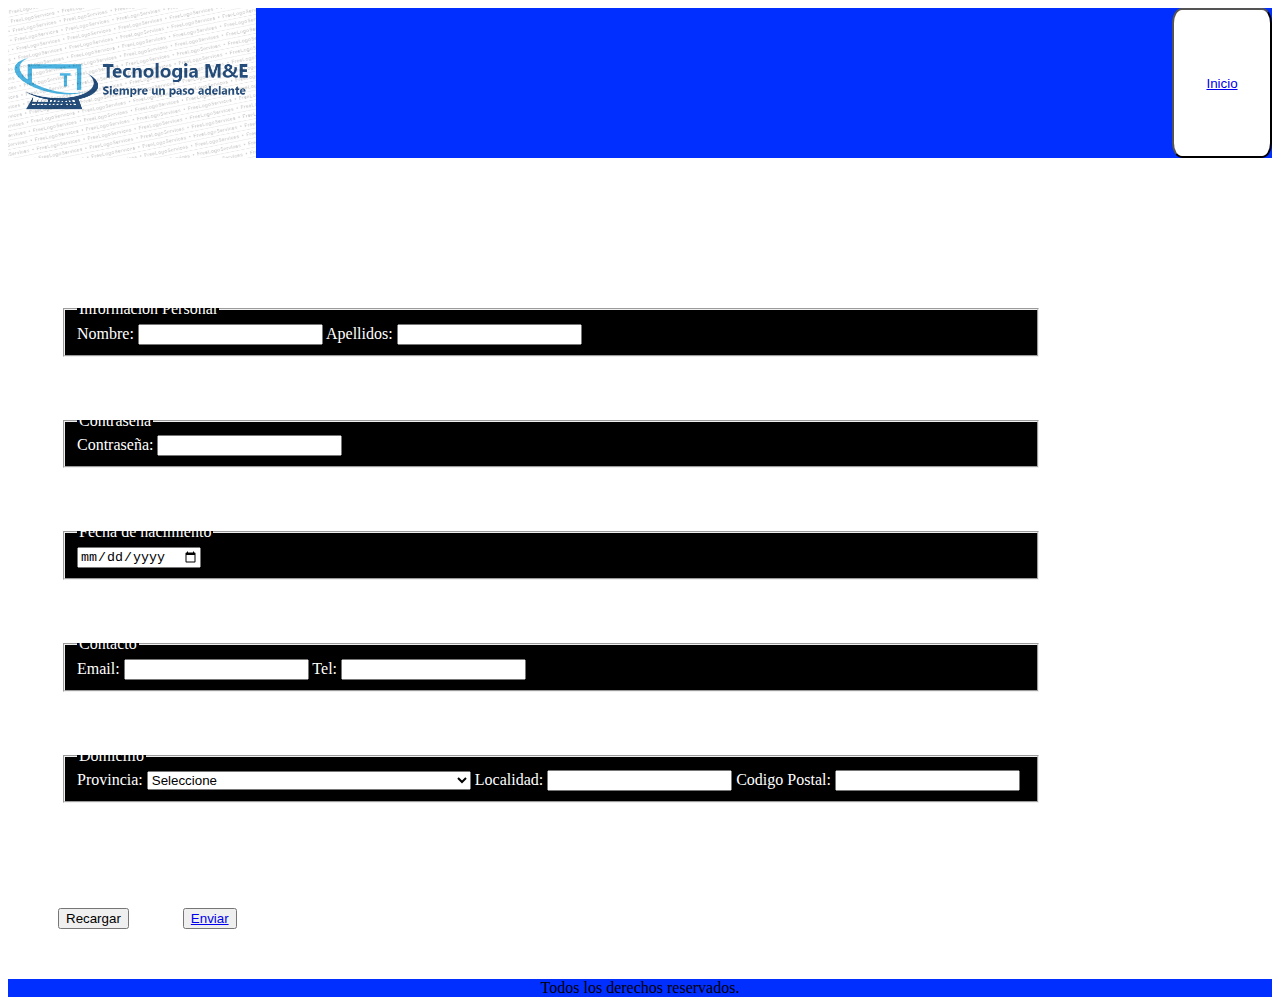
==== perfil.html @ 0c20ad63 "perfil" ====
<!DOCTYPE html>
<html lang="en">
<head>
    <meta charset="UTF-8">
    <meta http-equiv="X-UA-Compatible" content="IE=edge">
    <meta name="viewport" content="width=device-width, initial-scale=1.0">
    <link rel="stylesheet" href="css/estilos_perfil.css">
</head>
<body background= "img/fondo_perfil.png" class="fondo">
    <form>
        <div id="contenedor-general">
            
            <header>
                <nav id="menu-principal">   
                    <img src="img/logo.png" alt="Logo" title="Logo">  
                    <button class="boton-menu" >
                        <a href="index.html"> Inicio </a>
                    </button>      
                </nav>
            </header>
            
            <div id="contenedor-central" >     
                <main>             
                    <h1 class="edit">EDITAR PERFIL</h1>
                    <fieldset class="fieldset">
                        <legend>Información Personal</legend>
                            Nombre: <input name='nombre' type='text' >
                            Apellidos: <input name='apellidos' type='text' >
                    </fieldset>

                    <fieldset class="fieldset">
                        <legend>Contraseña</legend>
                            Contraseña: <input name="Contraseña" type="password" >
                    </fieldset>
                    
                    <fieldset class="fieldset">
                        <legend>Fecha de nacimiento</legend>
                            <input type="date"
                            name='Nacimiento' >     
                    </fieldset>    

                    <fieldset class="fieldset">
                            <legend>Contacto</legend>
                            Email: <input name="email" type="text" > 
                            Tel: <input name="Tel" type="number">
                    </fieldset>   

                    <fieldset class="fieldset">
                        <legend>Domicilio</legend>
                            Provincia: 
                            <select name="select" >
                                <option value="value0">Seleccione</option>
                                <option value="value1">Buenos Aires</option>
                                <option value="value2">CABA</option>
                                <option value="value3">Catamarca</option>
                                <option value="value4">Chaco</option>
                                <option value="value5">Chubut</option>
                                <option value="value6">Cordoba</option>
                                <option value="value7">Corrientes</option>
                                <option value="value8">Entre Rios</option>
                                <option value="value9">Formosa</option>
                                <option value="value10">Jujuy</option>
                                <option value="value11">La Pampa</option>
                                <option value="value12">La rioja</option>
                                <option value="value13">Mendoza</option>
                                <option value="value14">Misiones</option>
                                <option value="value15">Neuquen</option>
                                <option value="value16">Rio Negro</option>
                                <option value="value17">Salta</option>
                                <option value="value18">San Juan</option>
                                <option value="value19">San Luis</option>
                                <option value="value20">Santa Cruz</option>
                                <option value="value21">Santa Fe</option>
                                <option value="value22">Santiago del Estero</option>
                                <option value="value23">Tierra del Fuego, Antártida e Islas del Atlántico Sur</option>
                                <option value="value24">Tucuman</option>    
                            </select>
                            Localidad: <input name="Localidad" type="text" >
                            Codigo Postal: <input name="codigopostal" type="number" >                  
                    </fieldset>   
                        
                    <button class="boton-reset" type="reset"> Recargar </button>    
                    <button class="boton-enviar" type="submit">
                        <a href="index.html"> Enviar </a> 
                    </button> 
                </main>

               
                
            </div>

            <footer>
                Todos los derechos reservados.
            </footer>
        
        </div>  
    </form>  
</body>
</html>
---- css/estilos_perfil.css ----
#menu-principal{
    background-color: rgb(0, 47, 255);
    display: flex;
    height: 150px;
    gap: 10px;
    width: 100%;
}
.fondo{
    background-repeat: no-repeat;
    background-attachment: fixed;
    background-size: 100% 100%;
}


.boton-menu{
    background-color:white;
    border-radius: 10%;
    margin-left: auto;
    height: auto;
    width: 100px;
}

.edit{
    margin: 50px;
    color: white;
}
.fieldset{
   
    background-color: black;
    margin: 55px; 
    color: white;
    max-width: 75%;  
}


.boton-reset{
    margin: 50px;
    position: relative;
    bottom: auto;
}

footer{
    background-color: rgb(0, 47, 255);
    text-align: center;
}
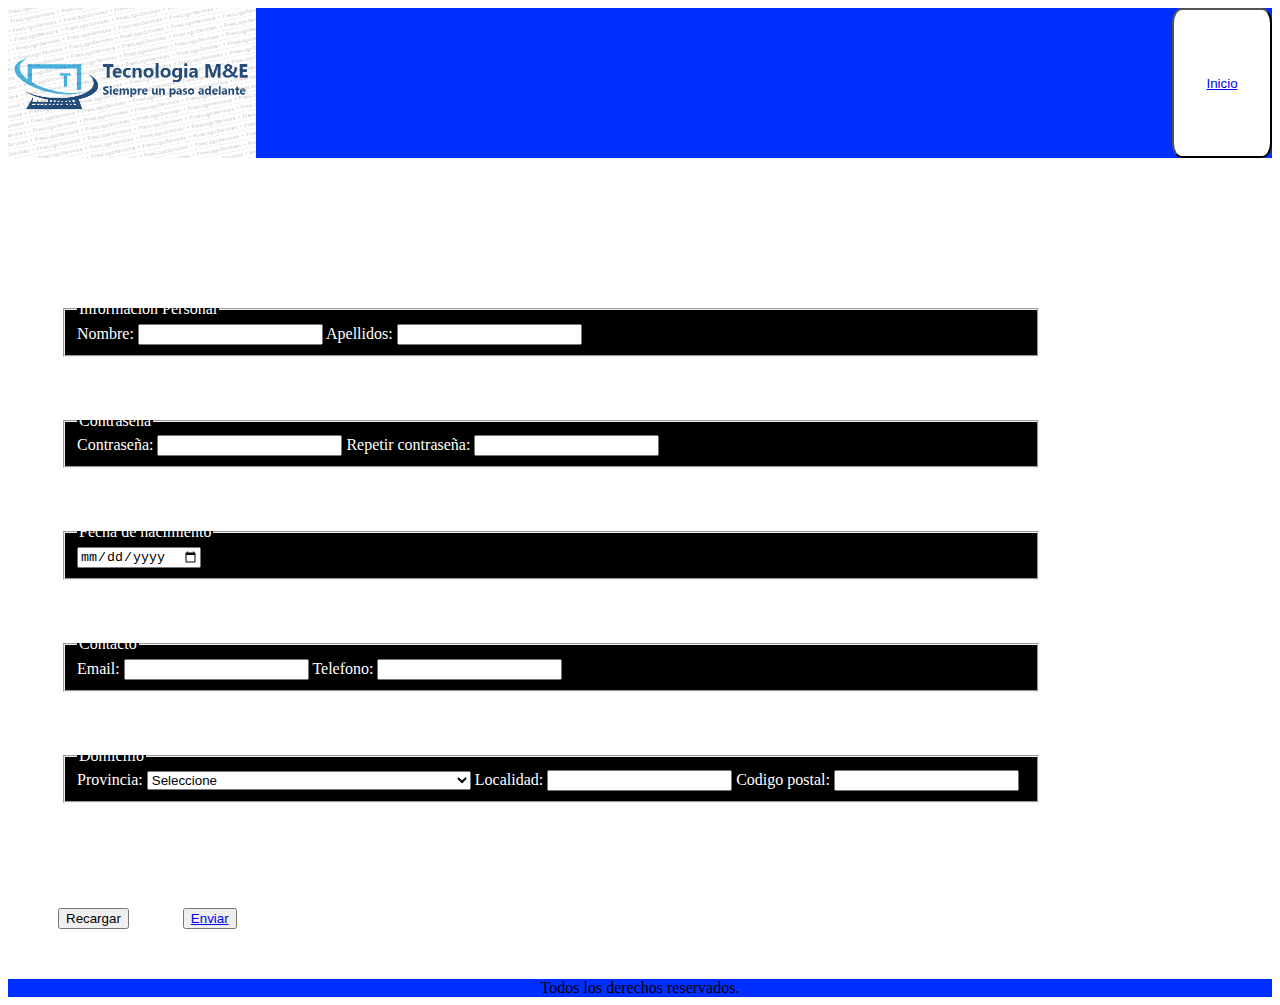
==== commit 4a5659ff: "agrego label y media query de formulario" ====
--- a/perfil.html
+++ b/perfil.html
@@ -22,62 +22,80 @@
             <div id="contenedor-central" >     
                 <main>             
                     <h1 class="edit">EDITAR PERFIL</h1>
-                    <fieldset class="fieldset">
-                        <legend>Información Personal</legend>
-                            Nombre: <input name='nombre' type='text' >
-                            Apellidos: <input name='apellidos' type='text' >
-                    </fieldset>
-
-                    <fieldset class="fieldset">
-                        <legend>Contraseña</legend>
-                            Contraseña: <input name="Contraseña" type="password" >
-                    </fieldset>
+                    <form action="">
+                        <fieldset class="fieldset">
+                            <legend>Información Personal</legend>
+                                Nombre: <input name='nombre' type='text' >
+                                Apellidos: <input name='apellidos' type='text' >
+                        </fieldset>
+                    </form>
                     
-                    <fieldset class="fieldset">
-                        <legend>Fecha de nacimiento</legend>
-                            <input type="date"
-                            name='Nacimiento' >     
-                    </fieldset>    
-
-                    <fieldset class="fieldset">
+                    <form action="">
+                        <fieldset class="fieldset">
+                            <legend>Contraseña</legend>
+                                <label for="Contraseña"> Contraseña: </label>
+                                <input name="Contraseña" type="password" >
+                                <label for="Contraseña2">Repetir contraseña: </label>
+                                <input name="Contraseña2" type="password" >
+                        </fieldset>
+                    </form>
+                    
+                    <form action="">
+                        <fieldset class="fieldset">
+                            <legend>Fecha de nacimiento</legend>
+                                <input type="date"
+                                name='Nacimiento' >     
+                        </fieldset>
+                    </form>
+                        
+                    <form action="">
+                        <fieldset class="fieldset">
                             <legend>Contacto</legend>
-                            Email: <input name="email" type="text" > 
-                            Tel: <input name="Tel" type="number">
-                    </fieldset>   
-
-                    <fieldset class="fieldset">
-                        <legend>Domicilio</legend>
-                            Provincia: 
-                            <select name="select" >
-                                <option value="value0">Seleccione</option>
-                                <option value="value1">Buenos Aires</option>
-                                <option value="value2">CABA</option>
-                                <option value="value3">Catamarca</option>
-                                <option value="value4">Chaco</option>
-                                <option value="value5">Chubut</option>
-                                <option value="value6">Cordoba</option>
-                                <option value="value7">Corrientes</option>
-                                <option value="value8">Entre Rios</option>
-                                <option value="value9">Formosa</option>
-                                <option value="value10">Jujuy</option>
-                                <option value="value11">La Pampa</option>
-                                <option value="value12">La rioja</option>
-                                <option value="value13">Mendoza</option>
-                                <option value="value14">Misiones</option>
-                                <option value="value15">Neuquen</option>
-                                <option value="value16">Rio Negro</option>
-                                <option value="value17">Salta</option>
-                                <option value="value18">San Juan</option>
-                                <option value="value19">San Luis</option>
-                                <option value="value20">Santa Cruz</option>
-                                <option value="value21">Santa Fe</option>
-                                <option value="value22">Santiago del Estero</option>
-                                <option value="value23">Tierra del Fuego, Antártida e Islas del Atlántico Sur</option>
-                                <option value="value24">Tucuman</option>    
-                            </select>
-                            Localidad: <input name="Localidad" type="text" >
-                            Codigo Postal: <input name="codigopostal" type="number" >                  
-                    </fieldset>   
+                            <label for="email"> Email: </label>
+                            <input name="email" type="text" >
+                            <label for="telefono"> Telefono: </label> 
+                            <input name="telefono" type="number">
+                        </fieldset> 
+                    </form>
+                      
+                    <form action="">
+                        <fieldset class="fieldset">
+                            <legend>Domicilio</legend>
+                                <label for="select_provincia"> Provincia: </label>
+                                <select name="select_provinicia" >
+                                    <option value="value0">Seleccione</option>
+                                    <option value="value1">Buenos Aires</option>
+                                    <option value="value2">CABA</option>
+                                    <option value="value3">Catamarca</option>
+                                    <option value="value4">Chaco</option>
+                                    <option value="value5">Chubut</option>
+                                    <option value="value6">Cordoba</option>
+                                    <option value="value7">Corrientes</option>
+                                    <option value="value8">Entre Rios</option>
+                                    <option value="value9">Formosa</option>
+                                    <option value="value10">Jujuy</option>
+                                    <option value="value11">La Pampa</option>
+                                    <option value="value12">La rioja</option>
+                                    <option value="value13">Mendoza</option>
+                                    <option value="value14">Misiones</option>
+                                    <option value="value15">Neuquen</option>
+                                    <option value="value16">Rio Negro</option>
+                                    <option value="value17">Salta</option>
+                                    <option value="value18">San Juan</option>
+                                    <option value="value19">San Luis</option>
+                                    <option value="value20">Santa Cruz</option>
+                                    <option value="value21">Santa Fe</option>
+                                    <option value="value22">Santiago del Estero</option>
+                                    <option value="value23">Tierra del Fuego, Antártida e Islas del Atlántico Sur</option>
+                                    <option value="value24">Tucuman</option>    
+                                </select>
+                                <label for="localidad"> Localidad: </label>
+                                <input name="localidad" type="text" >
+                                <label for="codigo-postal"> Codigo postal: </label>
+                                <input name="codigo-postal" type="number" >                  
+                        </fieldset> 
+                    </form>
+                      
                         
                     <button class="boton-reset" type="reset"> Recargar </button>    
                     <button class="boton-enviar" type="submit">
--- a/css/estilos_perfil.css
+++ b/css/estilos_perfil.css
@@ -46,3 +46,16 @@
     text-align: center;
 }
 
+@media screen and (width < 1240px) {
+    #contenedor-central{
+        display: flex;
+        flex-direction: row;
+        justify-content: center;
+        align-items: center;
+    }
+    .fieldset{
+        display: flex;
+        flex-direction: column;
+    }
+    
+}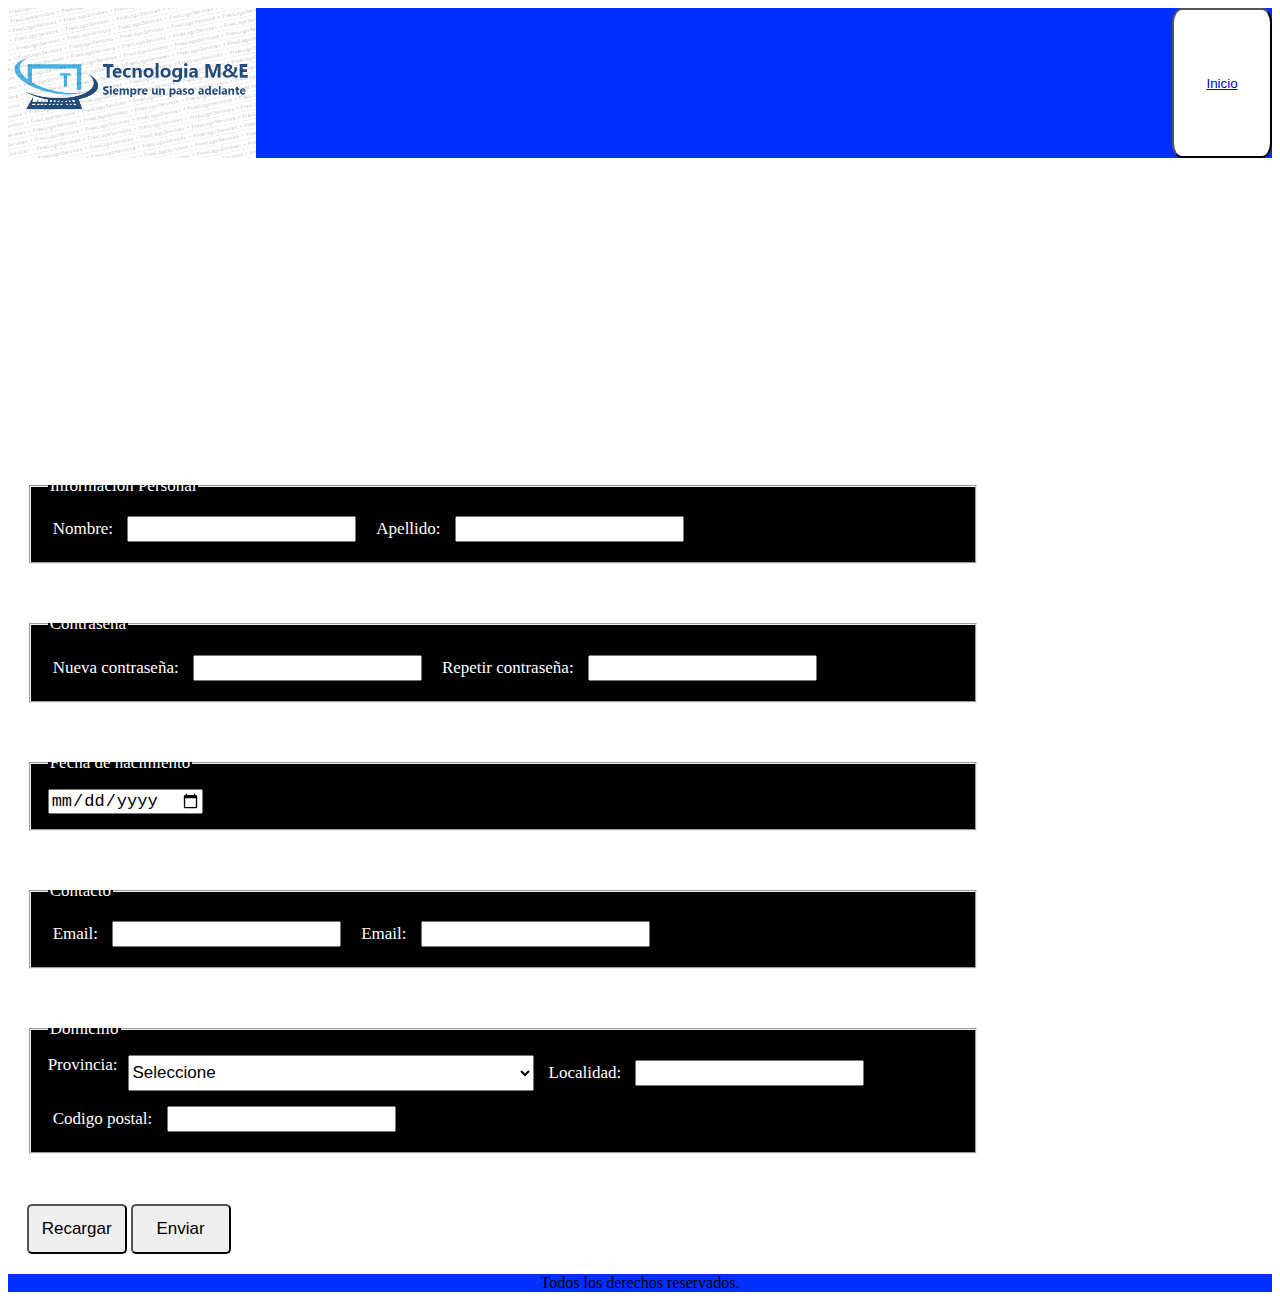
==== commit 13582cc2: "correcion formularios" ====
--- a/perfil.html
+++ b/perfil.html
@@ -4,6 +4,7 @@
     <meta charset="UTF-8">
     <meta http-equiv="X-UA-Compatible" content="IE=edge">
     <meta name="viewport" content="width=device-width, initial-scale=1.0">
+    <link rel="stylesheet" href="https://fonts.googleapis.com/css2?family=Material+Symbols+Outlined:opsz,wght,FILL,GRAD@48,400,0,0" />
     <link rel="stylesheet" href="css/estilos_perfil.css">
 </head>
 <body background= "img/fondo_perfil.png" class="fondo">
@@ -21,26 +22,57 @@
             
             <div id="contenedor-central" >     
                 <main>             
-                    <h1 class="edit">EDITAR PERFIL</h1>
-                    <form action="">
+                    
+                    <div id="menu-edicion">
+                        <h2> Editar informacion: </h2>
+                        <a href="#info-personal"> <span class="material-symbols-outlined">
+                            person
+                            </span> Informacion personal</a>
+                        <a href="#contraseña"> <span class="material-symbols-outlined">
+                            key
+                            </span> Cambiar contraseña</a>
+                        <a href="#contacto"> <span class="material-symbols-outlined">
+                            contact_phone
+                            </span> Informacion de contacto</a>
+                        <a href="#ubicacion"> <span class="material-symbols-outlined">
+                            home_pin
+                            </span> Localidad </a>
+                    </div>
+
+                    <div id="formularios">
+                    <form action="" class="form-perfil" id="info-personal"> 
                         <fieldset class="fieldset">
                             <legend>Información Personal</legend>
-                                Nombre: <input name='nombre' type='text' >
-                                Apellidos: <input name='apellidos' type='text' >
+                            <div>
+                                <label for="nombre"> Nombre: </label>
+                                <input name='nombre' type='text' >
+                            </div>
+                            <div>
+                                
+                                <label for="apellidos"> Apellido: </label> 
+                                <input name='apellidos' type='text' >
+                            </div>
+                             
+                            
                         </fieldset>
                     </form>
                     
-                    <form action="">
+                    <form action="" class="form-perfil" id="contraseña">
                         <fieldset class="fieldset">
                             <legend>Contraseña</legend>
-                                <label for="Contraseña"> Contraseña: </label>
+                            <div>
+                                <label for="Contraseña"> Nueva contraseña: </label>
                                 <input name="Contraseña" type="password" >
+                            </div>
+                            <div>
                                 <label for="Contraseña2">Repetir contraseña: </label>
                                 <input name="Contraseña2" type="password" >
+                            </div>
+                                
                         </fieldset>
                     </form>
                     
-                    <form action="">
+                    <form action="" class="form-perfil" id="nacimiento">
                         <fieldset class="fieldset">
                             <legend>Fecha de nacimiento</legend>
                                 <input type="date"
@@ -48,17 +80,22 @@
                         </fieldset>
                     </form>
                         
-                    <form action="">
+                    <form action="" class="form-perfil" id="contacto">
                         <fieldset class="fieldset">
                             <legend>Contacto</legend>
-                            <label for="email"> Email: </label>
-                            <input name="email" type="text" >
-                            <label for="telefono"> Telefono: </label> 
-                            <input name="telefono" type="number">
+                            <div>
+                                <label for="email"> Email: </label>
+                                <input name="email" type="text" >
+                            </div>
+                            <div>
+                                <label for="email"> Email: </label>
+                                <input name="email" type="text" >
+                            </div>
+                            
                         </fieldset> 
                     </form>
                       
-                    <form action="">
+                    <form action="" class="form-perfil" id="ubicacion">
                         <fieldset class="fieldset">
                             <legend>Domicilio</legend>
                                 <label for="select_provincia"> Provincia: </label>
@@ -89,18 +126,22 @@
                                     <option value="value23">Tierra del Fuego, Antártida e Islas del Atlántico Sur</option>
                                     <option value="value24">Tucuman</option>    
                                 </select>
-                                <label for="localidad"> Localidad: </label>
-                                <input name="localidad" type="text" >
-                                <label for="codigo-postal"> Codigo postal: </label>
-                                <input name="codigo-postal" type="number" >                  
+                                <div>
+                                    <label for="localidad"> Localidad: </label>
+                                    <input name="localidad" type="text" >
+                                </div>
+                                <div>
+                                    <label for="codigo-postal"> Codigo postal: </label>
+                                    <input name="codigo-postal" type="number" >
+                                </div>
+                                                  
                         </fieldset> 
                     </form>
                       
                         
                     <button class="boton-reset" type="reset"> Recargar </button>    
-                    <button class="boton-enviar" type="submit">
-                        <a href="index.html"> Enviar </a> 
-                    </button> 
+                    <button class="boton-enviar" type="submit"> Enviar </button> 
+                </div>
                 </main>
 
                
--- a/css/estilos_perfil.css
+++ b/css/estilos_perfil.css
@@ -1,17 +1,53 @@
+.fondo{
+    background-repeat: no-repeat;
+    background-attachment: fixed;
+    background-size: 100% 100%;
+}
 
+#contenedor-central{
+    margin: 20px 0px 20px 0px;
+    display: flex;
+    justify-content: center;
+    align-items: center;
+}
 
 #menu-principal{
     background-color: rgb(0, 47, 255);
     display: flex;
     height: 150px;
-    gap: 10px;
     width: 100%;
+  
 }
-.fondo{
-    background-repeat: no-repeat;
-    background-attachment: fixed;
-    background-size: 100% 100%;
+#menu-edicion{
+    display: flex;
+    flex-direction: column;
+    font-size: 20px;
+    border: 1px solid white;
+    justify-content: center;
+    align-items: center;
+    margin: 20px 0px 20px 0px;
 }
+
+#menu-edicion h2{
+    color:white;
+}
+#menu-edicion a{
+    padding: 5px;
+    margin:2px;
+    justify-content: center;
+    align-items: center;
+    text-decoration: none;
+    color: white;
+}
+
+
+.material-symbols-outlined {
+    position: relative;
+    top: 4px;
+    color: white;
+}
+  
+
 
 
 .boton-menu{
@@ -27,19 +63,28 @@
     color: white;
 }
 .fieldset{
-   
+    display: flex;
     background-color: black;
-    margin: 55px; 
+    margin-bottom: 50px;
     color: white;
     max-width: 75%;  
+    flex-wrap: wrap;
+    
+}
+.fieldset *{
+    margin: 5px;
+    font-size: 17px;
 }
 
 
-.boton-reset{
-    margin: 50px;
-    position: relative;
-    bottom: auto;
+.boton-reset, .boton-enviar{
+    width: 100px;
+    height: 50px;
+    border-radius: 5px;
+    font-size: 17px;
+    font-family:'Trebuchet MS', 'Lucida Sans Unicode', 'Lucida Grande', 'Lucida Sans', Arial, sans-serif;
 }
+
 
 footer{
     background-color: rgb(0, 47, 255);
@@ -53,9 +98,12 @@
         justify-content: center;
         align-items: center;
     }
-    .fieldset{
+    .form-perfil .fieldset{
+        border-radius: 5px;
         display: flex;
         flex-direction: column;
+        font-size: 20px;
+        margin: 5px;
     }
     
 }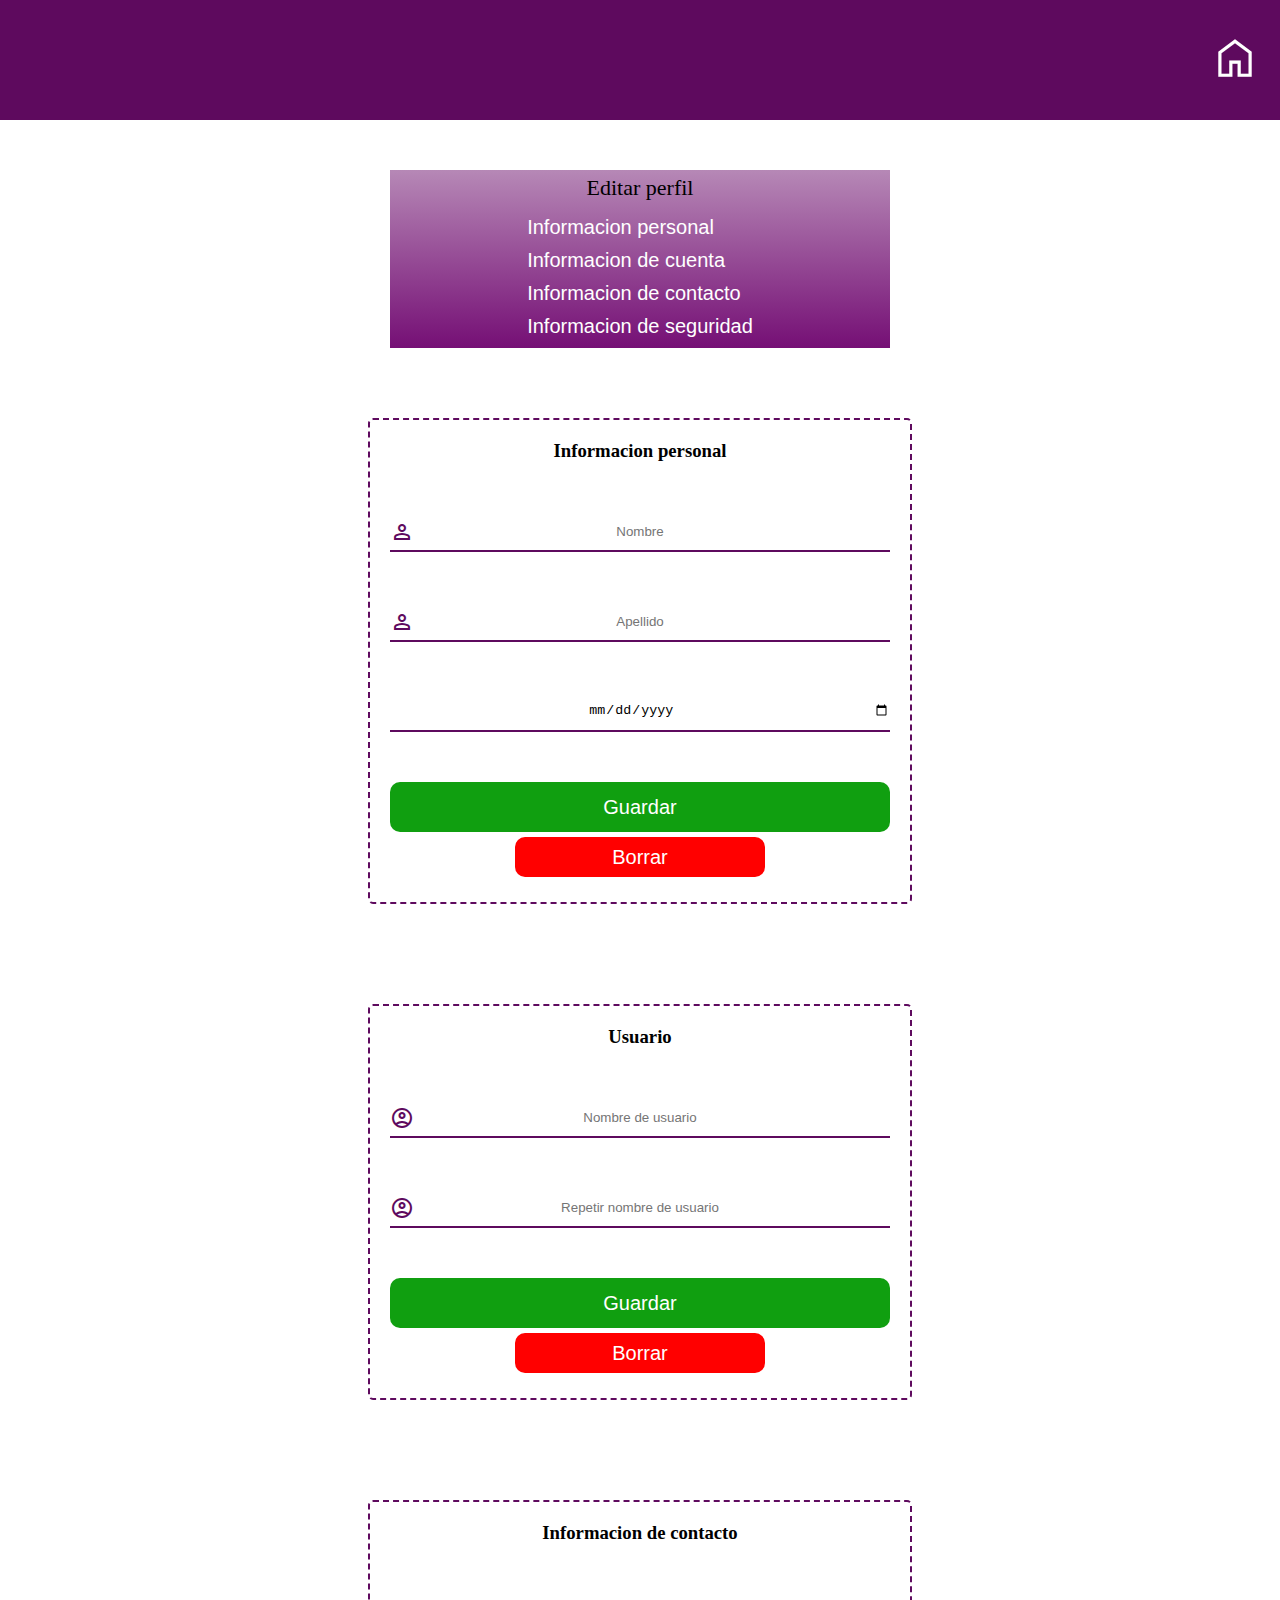
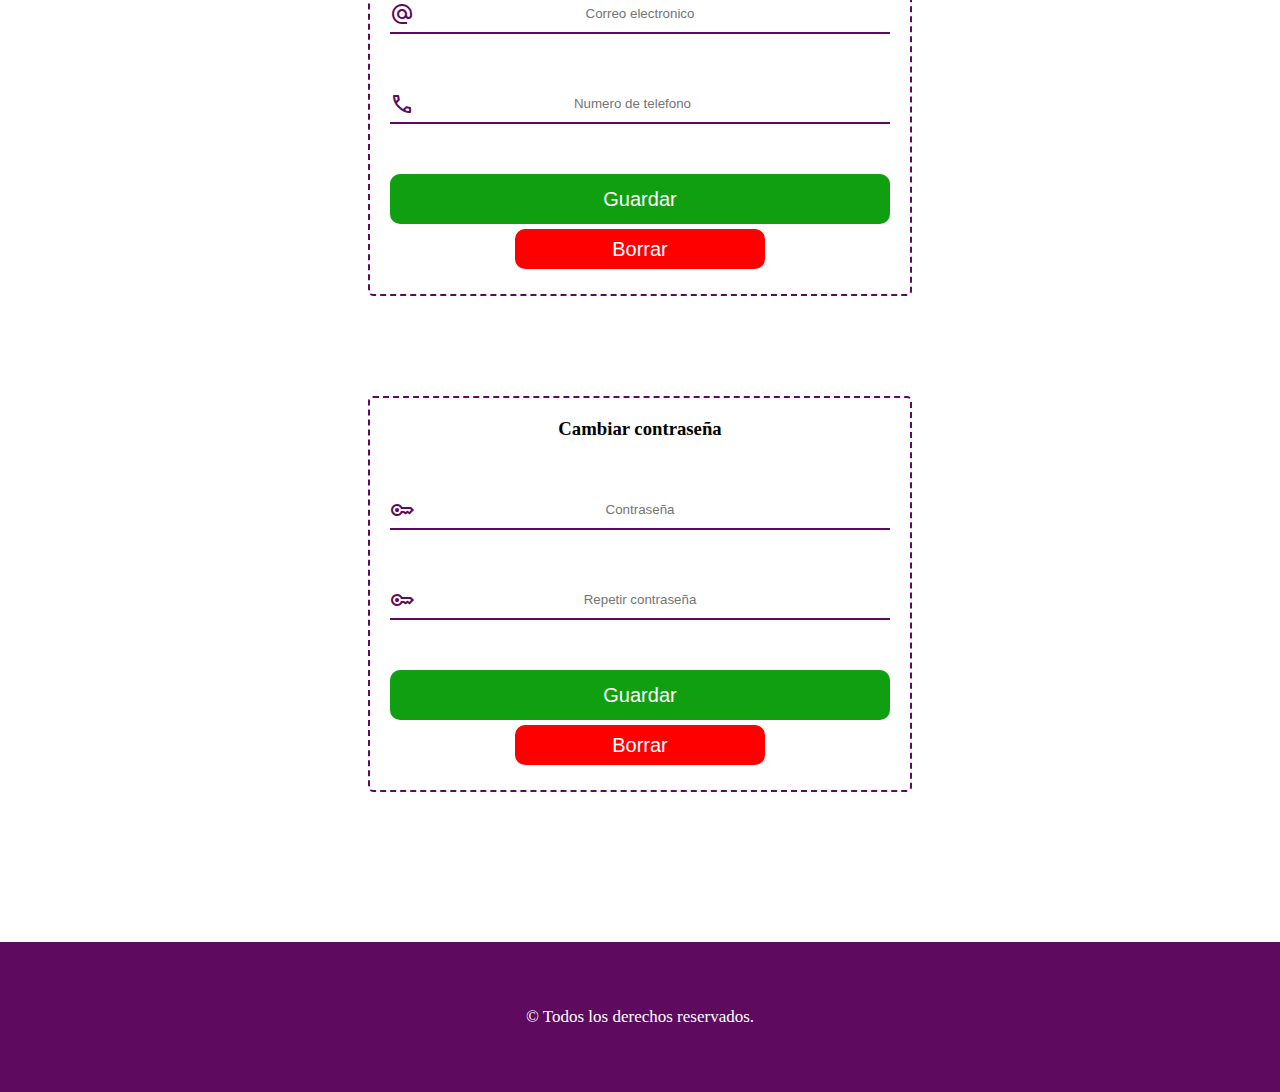
==== commit d160d1be: "correccion" ====
--- a/perfil.html
+++ b/perfil.html
@@ -5,154 +5,137 @@
     <meta http-equiv="X-UA-Compatible" content="IE=edge">
     <meta name="viewport" content="width=device-width, initial-scale=1.0">
     <link rel="stylesheet" href="https://fonts.googleapis.com/css2?family=Material+Symbols+Outlined:opsz,wght,FILL,GRAD@48,400,0,0" />
-    <link rel="stylesheet" href="css/estilos_perfil.css">
+    <link rel="stylesheet" href="css/estilos_generales.css">
+    <link rel="stylesheet" href="css/estilos-perfil2.css">
+    
+    <title>Document</title>
+    
 </head>
-<body background= "img/fondo_perfil.png" class="fondo">
-    <form>
-        <div id="contenedor-general">
+<body>
+    <header>
+        <nav id="nav-bar">
+            <a href="index.html"> <span class="material-symbols-outlined" id="icono-inicio">
+                home
+                </span>
+            </a>
+        </nav>
+    </header>
+
+    <div id="contenedor-principal">
+
+        <div id="menu-edicion">
+    
+            <p>Editar perfil</p>
+            <ul>
+                <li> <a href="#form-info"  class="opcion-edicion"> Informacion personal </a> </li>
+                <li> <a href="#form-usuario" class="opcion-edicion"> Informacion de cuenta </a>  </li>
+                <li> <a href="#form-contacto" class="opcion-edicion"> Informacion de contacto </a>  </li>
+                <li> <a href="#form-contraseña" class="opcion-edicion"> Informacion de seguridad </a> </li>
+                <li></li>
+            </ul>
+        </div>
+        <div id="contenedor-forms">
+        
+        
+        <form action="" id="form-info">
+            <ul class="">
+                <h3>Informacion personal</h3>
+                <li>
+                    <span lang="en" translate="no" class="material-symbols-outlined">
+                        person
+                        </span>
+                    <input type="text" id="name" class='input' placeholder="Nombre" required>
+                </li>
+                <li>
+                    <span lang="en" translate="no" class="material-symbols-outlined">
+                        person
+                        </span>
+                    <input type="text" id="lastname" class='input' placeholder="Apellido" required>
+                    
+                </li>
+                <li>
+                    <input type="date" id="lastname" class='input' placeholder="Fecha de nacimiento" required>
+                </li>
+            </ul>
+            <button type="submit" class="but-enviar"> Guardar </button>
+            <button type="reset" class="but-borrar"> Borrar </button>
+        </form>
+        <form action="" id="form-usuario">
+            <ul>
+                <h3>Usuario</h3>
+                <li>
+                    <span lang="en" translate="no" class="material-symbols-outlined">
+                        account_circle
+                        </span>
+                        <input type="text" id="username" class='input' placeholder="Nombre de usuario" required>
+                </li>
+                <li>
+                    <li>
+                        <span lang="en" translate="no" class="material-symbols-outlined">
+                            account_circle
+                            </span>
+                            <input type="text" id="username2" class='input' placeholder="Repetir nombre de usuario" required>
+                    </li>
+                </li>
+            </ul>
+            <button type="submit" class="but-enviar"> Guardar </button>
+            <button type="reset" class="but-borrar"> Borrar </button>
+        </form>
+    
+        <form action="" id="form-contacto">
+    
+        
+            <ul>
+            <h3>Informacion de contacto</h3>
+                <li>
+                <span lang="en" translate="no" class="material-symbols-outlined">
+                    alternate_email 
+                    </span>
+                <input type="email" id="email" class='input' placeholder="Correo electronico" required>
+                </li>
+                <li>
+                    <span class="material-symbols-outlined">
+                        call
+                    </span>
+                    <input type="number" id="email" class='input' placeholder="Numero de telefono" required>
+                </li>    
             
-            <header>
-                <nav id="menu-principal">   
-                    <img src="img/logo.png" alt="Logo" title="Logo">  
-                    <button class="boton-menu" >
-                        <a href="index.html"> Inicio </a>
-                    </button>      
-                </nav>
-            </header>
+            </ul>
+            <button type="submit" class="but-enviar"> Guardar </button>
+            <button type="reset" class="but-borrar"> Borrar </button>
+        </form>
+    
+        <form action="" id="form-contraseña">
+             <ul>
+                <h3>Cambiar contraseña</h3>
+                <li>
+                    <span lang="en" translate="no" class="material-symbols-outlined">
+                        key
+                        </span>
+                    <input type="password" id="password" class='input' placeholder="Contraseña" required>
+                </li>
+                <li>
+                    <span lang="en" translate="no" class="material-symbols-outlined">
+                        key
+                        </span>
+                    <input type="password" id="password2" class='input' placeholder="Repetir contraseña" required>
+                </li>
+    
+            </ul>
+            <button type="submit" class="but-enviar"> Guardar </button>
+            <button type="reset" class="but-borrar"> Borrar </button>
+        </form>
             
-            <div id="contenedor-central" >     
-                <main>             
-                    
-                    <div id="menu-edicion">
-                        <h2> Editar informacion: </h2>
-                        <a href="#info-personal"> <span class="material-symbols-outlined">
-                            person
-                            </span> Informacion personal</a>
-                        <a href="#contraseña"> <span class="material-symbols-outlined">
-                            key
-                            </span> Cambiar contraseña</a>
-                        <a href="#contacto"> <span class="material-symbols-outlined">
-                            contact_phone
-                            </span> Informacion de contacto</a>
-                        <a href="#ubicacion"> <span class="material-symbols-outlined">
-                            home_pin
-                            </span> Localidad </a>
-                    </div>
+                
+           
+            
+             
+        
+    </div>
+    </div>
 
-                    <div id="formularios">
-                    <form action="" class="form-perfil" id="info-personal"> 
-                        <fieldset class="fieldset">
-                            <legend>Información Personal</legend>
-                            <div>
-                                <label for="nombre"> Nombre: </label>
-                                <input name='nombre' type='text' >
-                            </div>
-                            <div>
-                                
-                                <label for="apellidos"> Apellido: </label> 
-                                <input name='apellidos' type='text' >
-                            </div>
-                             
-                            
-                        </fieldset>
-                    </form>
-                    
-                    <form action="" class="form-perfil" id="contraseña">
-                        <fieldset class="fieldset">
-                            <legend>Contraseña</legend>
-                            <div>
-                                <label for="Contraseña"> Nueva contraseña: </label>
-                                <input name="Contraseña" type="password" >
-                            </div>
-                            <div>
-                                <label for="Contraseña2">Repetir contraseña: </label>
-                                <input name="Contraseña2" type="password" >
-                            </div>
-                                
-                        </fieldset>
-                    </form>
-                    
-                    <form action="" class="form-perfil" id="nacimiento">
-                        <fieldset class="fieldset">
-                            <legend>Fecha de nacimiento</legend>
-                                <input type="date"
-                                name='Nacimiento' >     
-                        </fieldset>
-                    </form>
-                        
-                    <form action="" class="form-perfil" id="contacto">
-                        <fieldset class="fieldset">
-                            <legend>Contacto</legend>
-                            <div>
-                                <label for="email"> Email: </label>
-                                <input name="email" type="text" >
-                            </div>
-                            <div>
-                                <label for="email"> Email: </label>
-                                <input name="email" type="text" >
-                            </div>
-                            
-                        </fieldset> 
-                    </form>
-                      
-                    <form action="" class="form-perfil" id="ubicacion">
-                        <fieldset class="fieldset">
-                            <legend>Domicilio</legend>
-                                <label for="select_provincia"> Provincia: </label>
-                                <select name="select_provinicia" >
-                                    <option value="value0">Seleccione</option>
-                                    <option value="value1">Buenos Aires</option>
-                                    <option value="value2">CABA</option>
-                                    <option value="value3">Catamarca</option>
-                                    <option value="value4">Chaco</option>
-                                    <option value="value5">Chubut</option>
-                                    <option value="value6">Cordoba</option>
-                                    <option value="value7">Corrientes</option>
-                                    <option value="value8">Entre Rios</option>
-                                    <option value="value9">Formosa</option>
-                                    <option value="value10">Jujuy</option>
-                                    <option value="value11">La Pampa</option>
-                                    <option value="value12">La rioja</option>
-                                    <option value="value13">Mendoza</option>
-                                    <option value="value14">Misiones</option>
-                                    <option value="value15">Neuquen</option>
-                                    <option value="value16">Rio Negro</option>
-                                    <option value="value17">Salta</option>
-                                    <option value="value18">San Juan</option>
-                                    <option value="value19">San Luis</option>
-                                    <option value="value20">Santa Cruz</option>
-                                    <option value="value21">Santa Fe</option>
-                                    <option value="value22">Santiago del Estero</option>
-                                    <option value="value23">Tierra del Fuego, Antártida e Islas del Atlántico Sur</option>
-                                    <option value="value24">Tucuman</option>    
-                                </select>
-                                <div>
-                                    <label for="localidad"> Localidad: </label>
-                                    <input name="localidad" type="text" >
-                                </div>
-                                <div>
-                                    <label for="codigo-postal"> Codigo postal: </label>
-                                    <input name="codigo-postal" type="number" >
-                                </div>
-                                                  
-                        </fieldset> 
-                    </form>
-                      
-                        
-                    <button class="boton-reset" type="reset"> Recargar </button>    
-                    <button class="boton-enviar" type="submit"> Enviar </button> 
-                </div>
-                </main>
-
-               
-                
-            </div>
-
-            <footer>
-                Todos los derechos reservados.
-            </footer>
-        
-        </div>  
-    </form>  
+<footer>
+    <p> &copy Todos los derechos reservados. </p>
+</footer>
 </body>
 </html>--- a/css/estilos_generales.css
+++ b/css/estilos_generales.css
@@ -0,0 +1,28 @@
+*{
+    box-sizing: border-box;
+    margin: 0;
+    padding: 0;
+}
+header{
+    height: 150px;
+}
+#contenedor-general{
+    display: flex;
+    flex-direction: column;
+}
+#contenedor{
+    width: 100%;
+    display: flex;
+    flex-direction: row;
+   
+}
+
+footer{
+    display: flex;
+    justify-content: center;
+    align-items: center;
+    height: 150px;
+    background-color: rgb(94, 10, 94);
+    font-size: 17px;
+    color: white;
+}--- a/css/estilos-perfil2.css
+++ b/css/estilos-perfil2.css
@@ -0,0 +1,171 @@
+/*ESTILO GENERAL*/
+body{
+
+    width: 100%;
+    
+  
+}
+#contenedor-principal{
+    display: flex;
+    flex-direction: column;
+    justify-content: center;
+    align-items: center;
+}
+
+/*ESTILO BARRA DE NAVEGACION*/
+#nav-bar{
+    display: flex;
+    justify-content: flex-end;
+    align-items: center;
+    height: 120px;
+    background-color: rgb(94, 10, 94);
+}
+
+#icono-inicio{
+    position: initial;
+    color: white;
+    font-size: 50px;
+    margin-right: 20px;
+}
+
+#icono-inicio:hover{
+    box-shadow: inset 0px 0px 4px black;
+}
+
+/*ESTILO DE MENU DE EDICION*/
+#menu-edicion{
+    margin: 20px 0px 20px 0px;
+    display: flex;
+    flex-direction: column;
+    justify-content: center;
+    align-items: center;
+    width: 500px;
+    background: linear-gradient(rgb(182, 136, 182),  rgb(117, 15, 117)) ;
+    
+}
+#menu-edicion p{
+   
+    font-size: 22px;
+    margin: 5px;
+    font-family: fantasy;
+}
+
+#menu-edicion ul li{
+    margin: 10px;
+    text-align: initial;
+    
+}
+
+.opcion-edicion{
+   
+    text-decoration: none;
+    padding: 2px;
+    font-size: 20px;
+    font-family: Arial, Helvetica, sans-serif;
+    color: white;
+}
+
+/*ESTILO DE FORMULARIOS*/
+#contenedor-forms{
+    display: flex;
+    flex-direction: column;
+    align-items: center;
+    justify-content: center;
+    text-align: center;
+    margin: 50px 0px 50px 0px;
+}
+
+form{
+    display: flex;
+    flex-direction: column;
+    padding: 20px;
+    max-width: 100%;
+    margin-bottom: 100px;
+    justify-content: center;
+    align-items: center;
+    border: 2px dashed rgb(94, 10, 94);
+    border-radius: 5px;
+}
+#registro{
+    display: flex;
+    flex-direction: column;
+    width: 100%;
+    justify-content: center;
+    align-items: center;
+}
+
+ul li{
+    position: relative;
+    list-style-type: none; ;
+    margin: 50px 0px 50px 0px;
+    font-size: 20px;
+    color: rgb(94, 10, 94);
+    width: 100%;
+    text-align: center;
+    
+}
+.material-symbols-outlined{
+    position: absolute;
+    left: 0;
+    bottom: 8px;
+    
+}
+.input{
+    display: block;
+    border: none;
+    border-bottom: 2px solid rgb(94, 10, 94);
+    width: 500px;
+    height: 40px;
+    text-align: center;
+    font-size: 20;
+}
+button{
+    width: 500px;
+    height: 50px;
+    font-size: 20px;
+    color:rgb(94, 10, 94);
+    border: none;
+    background-color: rgb(16, 159, 16);
+    border-radius: 10px;
+    color: white;
+    cursor: pointer;
+    margin-bottom: 5px;
+}
+.but-borrar{
+    background-color: red;
+    height: 40px;
+    width: 250px;
+}
+
+
+
+
+@media screen and (width < 565px){
+
+    #menu-edicion{
+        width:350px
+    }
+    form{
+        display: flex;
+        flex-direction: column;
+        padding: 5px;
+        max-width: 100%;
+        margin-bottom: 100px;
+        justify-content: center;
+        align-items: center;
+        border: none;
+       
+    }
+    .input{
+        display: block;
+        border: none;
+        border-bottom: 2px solid rgb(94, 10, 94);
+        width: 350px;
+        height: 40px;
+        text-align: center;
+        font-size: 20;
+    }
+    button{
+        width: 350px;
+    }
+}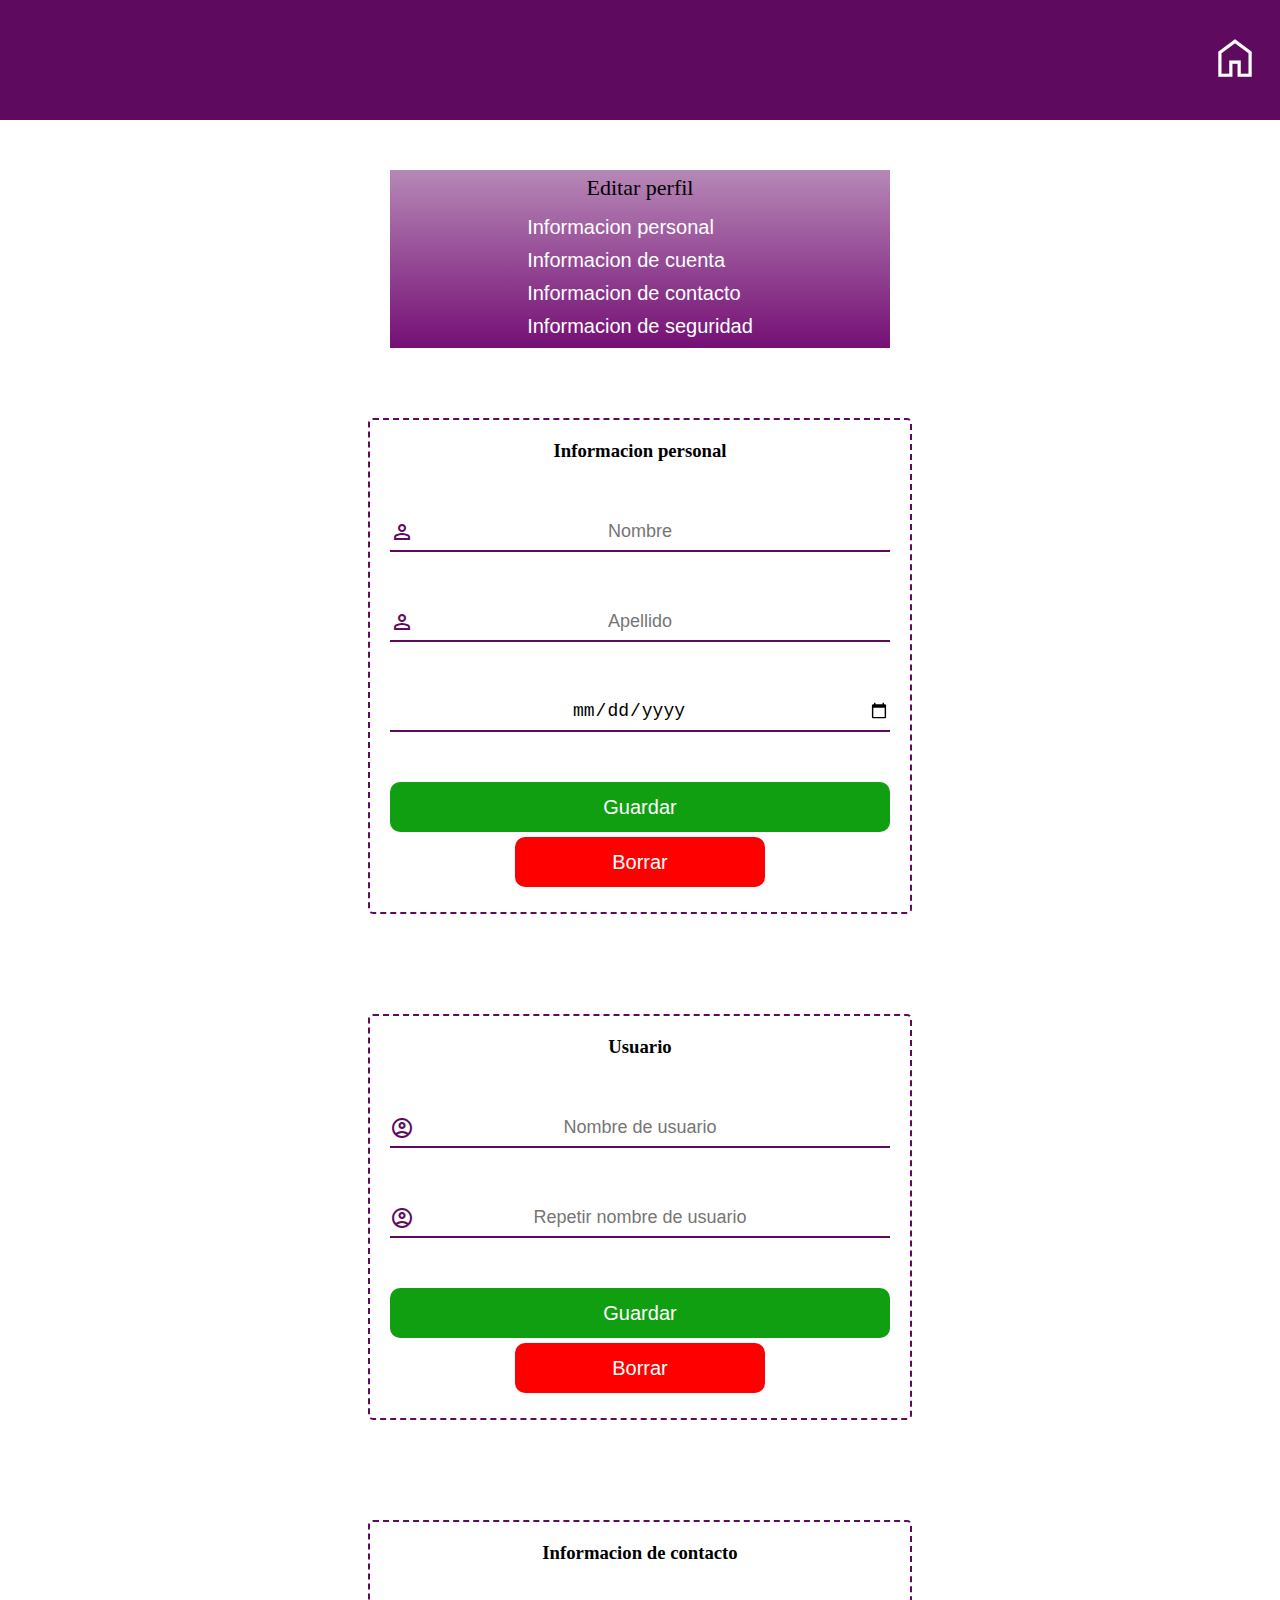
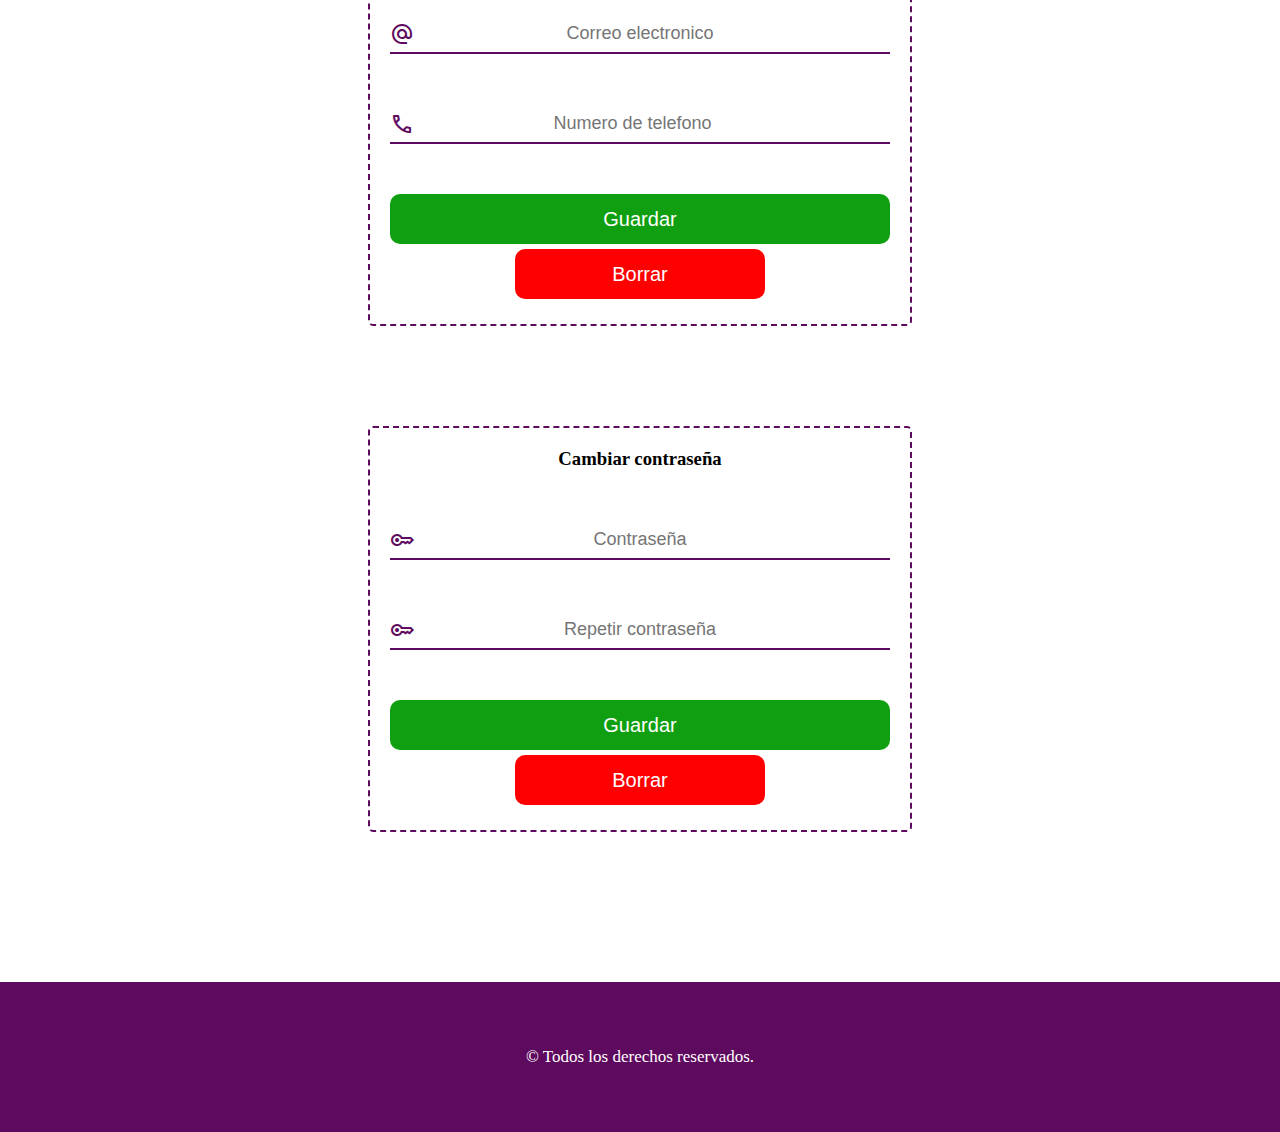
==== commit aa2ccbf5: "organizacion de estilos" ====
--- a/perfil.html
+++ b/perfil.html
@@ -6,7 +6,7 @@
     <meta name="viewport" content="width=device-width, initial-scale=1.0">
     <link rel="stylesheet" href="https://fonts.googleapis.com/css2?family=Material+Symbols+Outlined:opsz,wght,FILL,GRAD@48,400,0,0" />
     <link rel="stylesheet" href="css/estilos_generales.css">
-    <link rel="stylesheet" href="css/estilos-perfil2.css">
+    <link rel="stylesheet" href="css/estilos-perfil.css">
     
     <title>Document</title>
     
@@ -31,7 +31,7 @@
                 <li> <a href="#form-usuario" class="opcion-edicion"> Informacion de cuenta </a>  </li>
                 <li> <a href="#form-contacto" class="opcion-edicion"> Informacion de contacto </a>  </li>
                 <li> <a href="#form-contraseña" class="opcion-edicion"> Informacion de seguridad </a> </li>
-                <li></li>
+                
             </ul>
         </div>
         <div id="contenedor-forms">
@@ -57,8 +57,8 @@
                     <input type="date" id="lastname" class='input' placeholder="Fecha de nacimiento" required>
                 </li>
             </ul>
-            <button type="submit" class="but-enviar"> Guardar </button>
-            <button type="reset" class="but-borrar"> Borrar </button>
+            <button type="submit" class="form-button but-enviar"> Guardar </button>
+            <button type="reset" class="form-button but-borrar"> Borrar </button>
         </form>
         <form action="" id="form-usuario">
             <ul>
@@ -78,8 +78,8 @@
                     </li>
                 </li>
             </ul>
-            <button type="submit" class="but-enviar"> Guardar </button>
-            <button type="reset" class="but-borrar"> Borrar </button>
+            <button type="submit" class="form-button but-enviar" > Guardar </button>
+            <button type="reset" class="form-button but-borrar" > Borrar </button>
         </form>
     
         <form action="" id="form-contacto">
@@ -101,8 +101,8 @@
                 </li>    
             
             </ul>
-            <button type="submit" class="but-enviar"> Guardar </button>
-            <button type="reset" class="but-borrar"> Borrar </button>
+            <button type="submit" class="form-button but-enviar"> Guardar </button>
+            <button type="reset" class="form-button but-borrar"> Borrar </button>
         </form>
     
         <form action="" id="form-contraseña">
@@ -122,8 +122,8 @@
                 </li>
     
             </ul>
-            <button type="submit" class="but-enviar"> Guardar </button>
-            <button type="reset" class="but-borrar"> Borrar </button>
+            <button type="submit" class="form-button but-enviar"> Guardar </button>
+            <button type="reset" class="form-button but-borrar"> Borrar </button>
         </form>
             
                 
--- a/css/estilos_generales.css
+++ b/css/estilos_generales.css
@@ -3,20 +3,42 @@
     margin: 0;
     padding: 0;
 }
-header{
-    height: 150px;
-}
+
 #contenedor-general{
     display: flex;
     flex-direction: column;
+    
 }
-#contenedor{
+
+#contenedor-dash{
+    
     width: 100%;
     display: flex;
     flex-direction: row;
    
 }
 
+/*ESTILO BARRA DE NAVEGACION*/
+header{
+    height: 150px;
+}
+
+#nav-bar{
+    display: flex;
+    justify-content: flex-end;
+    align-items: center;
+    height: 120px;
+    background-color: rgb(94, 10, 94);
+    min-width: 350px;
+}
+
+
+
+
+
+
+
+/*ESTILO PIE DE PAGINA*/
 footer{
     display: flex;
     justify-content: center;
@@ -25,4 +47,5 @@
     background-color: rgb(94, 10, 94);
     font-size: 17px;
     color: white;
+    min-width: 350px;
 }--- a/css/estilos-perfil.css
+++ b/css/estilos-perfil.css
@@ -0,0 +1,165 @@
+/*ESTILO GENERAL*/
+body{
+
+    width: 100%;
+    
+}
+#contenedor-principal{
+    display: flex;
+    flex-direction: column;
+    justify-content: center;
+    align-items: center;
+}
+
+/*ESTILO BARRA DE NAVEGACION*/
+
+
+#icono-inicio{
+    position: initial;
+    color: white;
+    font-size: 50px;
+    margin-right: 20px;
+}
+
+#icono-inicio:hover{
+    box-shadow: inset 0px 0px 4px black;
+}
+
+/*ESTILO DE MENU DE EDICION*/
+#menu-edicion{
+    margin: 20px 0px 20px 0px;
+    display: flex;
+    flex-direction: column;
+    justify-content: center;
+    align-items: center;
+    width: 500px;
+    background: linear-gradient(rgb(182, 136, 182),  rgb(117, 15, 117)) ;
+    
+}
+#menu-edicion p{
+   
+    font-size: 22px;
+    margin: 5px;
+    font-family: fantasy;
+}
+
+#menu-edicion ul li{
+    margin: 10px;
+    text-align: initial;
+    
+}
+
+.opcion-edicion{
+   
+    text-decoration: none;
+    padding: 2px;
+    font-size: 20px;
+    font-family: Arial, Helvetica, sans-serif;
+    color: white;
+}
+
+/*ESTILO DE FORMULARIOS*/
+#contenedor-forms{
+    display: flex;
+    flex-direction: column;
+    align-items: center;
+    justify-content: center;
+    text-align: center;
+    margin: 50px 0px 50px 0px;
+}
+
+form{
+    display: flex;
+    flex-direction: column;
+    padding: 20px;
+    max-width: 100%;
+    margin-bottom: 100px;
+    justify-content: center;
+    align-items: center;
+    border: 2px dashed rgb(94, 10, 94);
+    border-radius: 5px;
+}
+#registro{
+    display: flex;
+    flex-direction: column;
+    width: 100%;
+    justify-content: center;
+    align-items: center;
+}
+
+ul li{
+    position: relative;
+    list-style-type: none; ;
+    margin: 50px 0px 50px 0px;
+    font-size: 20px;
+    color: rgb(94, 10, 94);
+    width: 100%;
+    text-align: center;
+    
+}
+.material-symbols-outlined{
+    position: absolute;
+    left: 0;
+    bottom: 8px;
+    
+}
+.input{
+    display: block;
+    border: none;
+    border-bottom: 2px solid rgb(94, 10, 94);
+    width: 500px;
+    height: 40px;
+    text-align: center;
+    font-size: 18px;
+}
+.form-button{
+    
+    height: 50px;
+    font-size: 20px;
+    border: none;
+    border-radius: 10px;
+    color: white;
+    cursor: pointer;
+    margin-bottom: 5px;
+}
+.but-enviar{
+    width: 500px;
+    background-color: rgb(16, 159, 16);
+}
+.but-borrar{
+    width: 250px;
+    background-color: red;
+}
+
+
+
+/*PANTALLA MENOS A 565 px*/
+@media screen and (width < 565px){
+
+    #menu-edicion{
+        width:325px
+    }
+    form{
+        display: flex;
+        flex-direction: column;
+        padding: 5px;
+        max-width: 100%;
+        margin-bottom: 100px;
+        justify-content: center;
+        align-items: center;
+        border: none;
+       
+    }
+    .input{
+        display: block;
+        border: none;
+        border-bottom: 2px solid rgb(94, 10, 94);
+        width: 325px;
+        height: 40px;
+        text-align: center;
+        font-size: 16px;
+    }
+   .form-button{
+        width: 325px;
+    }
+}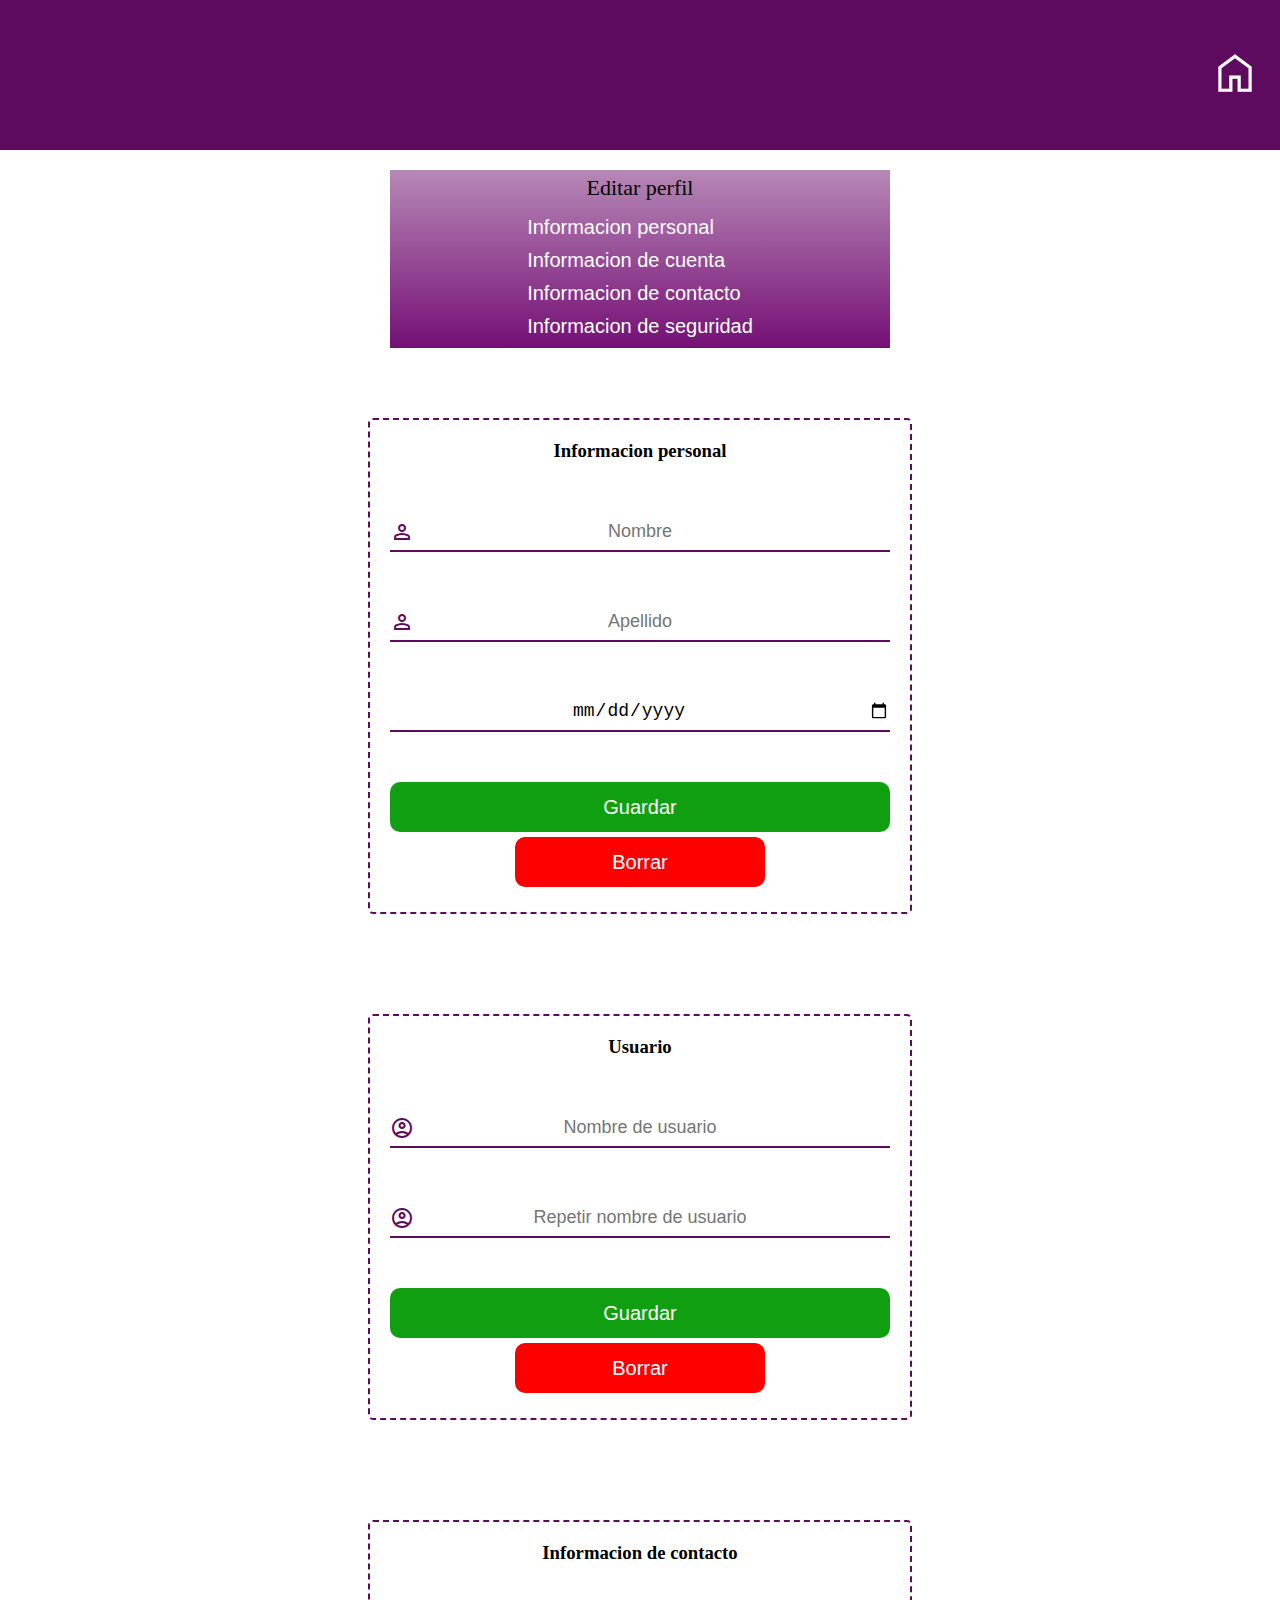
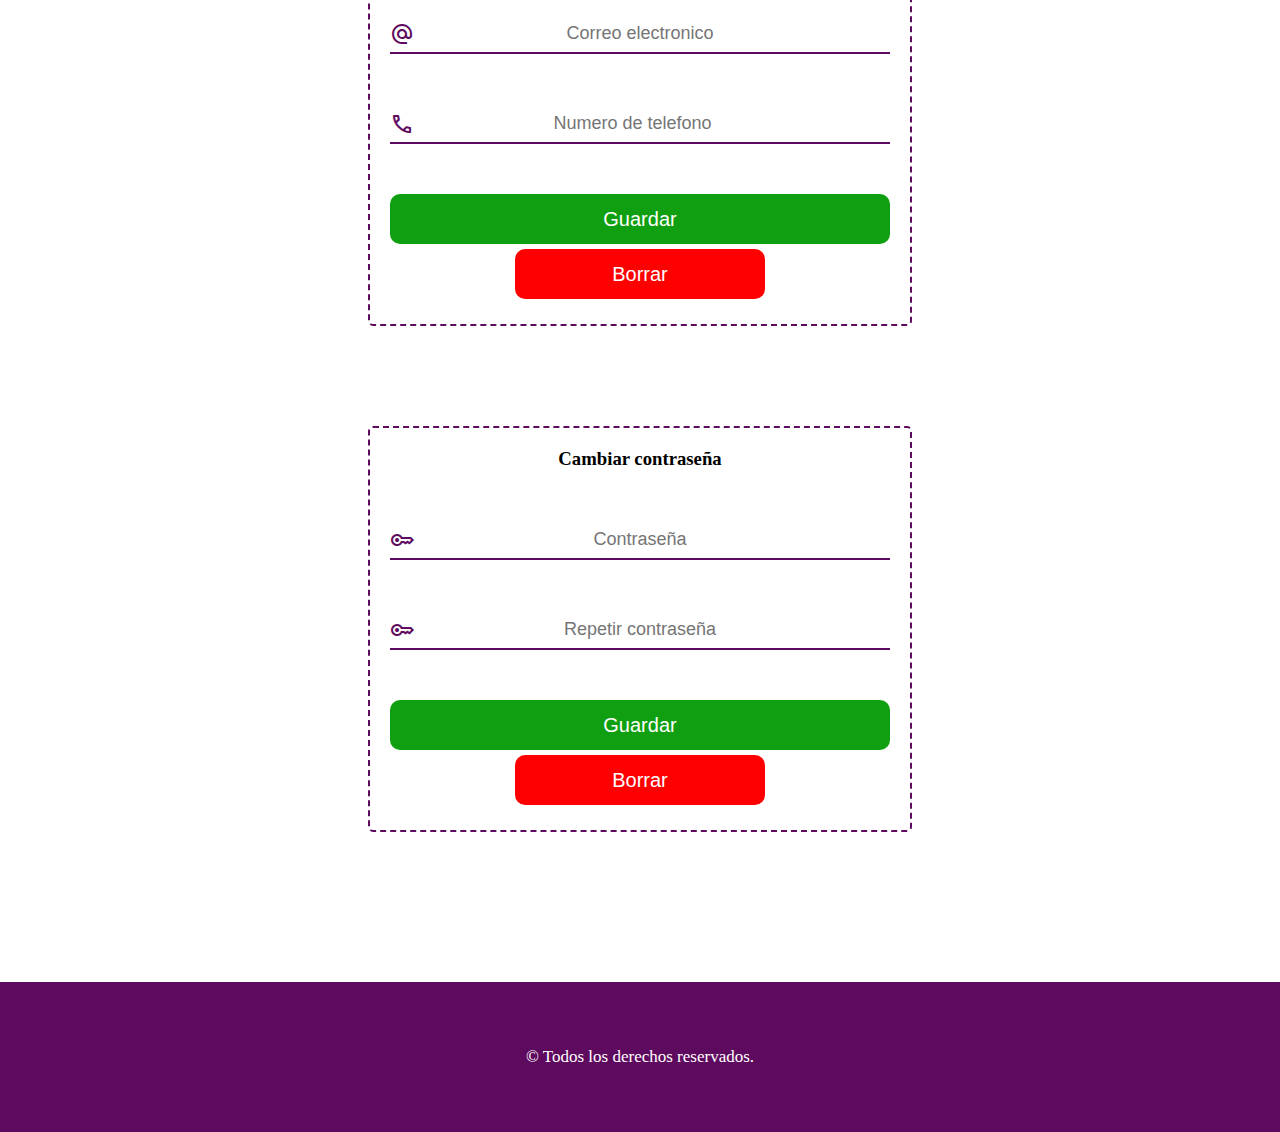
==== commit 95039db5: "condiciones formularios" ====
--- a/perfil.html
+++ b/perfil.html
@@ -12,130 +12,133 @@
     
 </head>
 <body>
-    <header>
-        <nav id="nav-bar">
-            <a href="index.html"> <span class="material-symbols-outlined" id="icono-inicio">
-                home
-                </span>
-            </a>
-        </nav>
-    </header>
-
-    <div id="contenedor-principal">
-
-        <div id="menu-edicion">
+    <div id="contenedor-general">
+        <header>
+            <nav id="nav-bar">
+                <a href="index.html"> <span class="material-symbols-outlined" id="icono-inicio">
+                    home
+                    </span>
+                </a>
+            </nav>
+        </header>
     
-            <p>Editar perfil</p>
-            <ul>
-                <li> <a href="#form-info"  class="opcion-edicion"> Informacion personal </a> </li>
-                <li> <a href="#form-usuario" class="opcion-edicion"> Informacion de cuenta </a>  </li>
-                <li> <a href="#form-contacto" class="opcion-edicion"> Informacion de contacto </a>  </li>
-                <li> <a href="#form-contraseña" class="opcion-edicion"> Informacion de seguridad </a> </li>
-                
-            </ul>
-        </div>
-        <div id="contenedor-forms">
+        <div id="contenedor-principal">
+    
+            <div id="menu-edicion">
         
-        
-        <form action="" id="form-info">
-            <ul class="">
-                <h3>Informacion personal</h3>
-                <li>
-                    <span lang="en" translate="no" class="material-symbols-outlined">
-                        person
-                        </span>
-                    <input type="text" id="name" class='input' placeholder="Nombre" required>
-                </li>
-                <li>
-                    <span lang="en" translate="no" class="material-symbols-outlined">
-                        person
-                        </span>
-                    <input type="text" id="lastname" class='input' placeholder="Apellido" required>
+                <p>Editar perfil</p>
+                <ul>
+                    <li> <a href="#form-info"  class="opcion-edicion"> Informacion personal </a> </li>
+                    <li> <a href="#form-usuario" class="opcion-edicion"> Informacion de cuenta </a>  </li>
+                    <li> <a href="#form-contacto" class="opcion-edicion"> Informacion de contacto </a>  </li>
+                    <li> <a href="#form-contraseña" class="opcion-edicion"> Informacion de seguridad </a> </li>
                     
-                </li>
-                <li>
-                    <input type="date" id="lastname" class='input' placeholder="Fecha de nacimiento" required>
-                </li>
-            </ul>
-            <button type="submit" class="form-button but-enviar"> Guardar </button>
-            <button type="reset" class="form-button but-borrar"> Borrar </button>
-        </form>
-        <form action="" id="form-usuario">
-            <ul>
-                <h3>Usuario</h3>
-                <li>
-                    <span lang="en" translate="no" class="material-symbols-outlined">
-                        account_circle
-                        </span>
-                        <input type="text" id="username" class='input' placeholder="Nombre de usuario" required>
-                </li>
-                <li>
+                </ul>
+            </div>
+            <div id="contenedor-forms">
+            
+            
+            <form action="" id="form-info">
+                <ul class="">
+                    <h3>Informacion personal</h3>
+                    <li>
+                        <span lang="en" translate="no" class="material-symbols-outlined">
+                            person
+                            </span>
+                        <input type="text" class='input' placeholder="Nombre" required>
+                    </li>
+                    <li>
+                        <span lang="en" translate="no" class="material-symbols-outlined">
+                            person
+                            </span>
+                        <input type="text" class='input' placeholder="Apellido" required>
+                        
+                    </li>
+                    <li>
+                        <input type="date" class='input' placeholder="Fecha de nacimiento" required>
+                    </li>
+                </ul>
+                <button type="submit" class="form-button but-enviar"> Guardar </button>
+                <button type="reset" class="form-button but-borrar"> Borrar </button>
+            </form>
+            <form action="" id="form-usuario">
+                <ul>
+                    <h3>Usuario</h3>
                     <li>
                         <span lang="en" translate="no" class="material-symbols-outlined">
                             account_circle
                             </span>
-                            <input type="text" id="username2" class='input' placeholder="Repetir nombre de usuario" required>
+                            <input type="text" class='input' placeholder="Nombre de usuario" maxlength="10" required>
                     </li>
-                </li>
-            </ul>
-            <button type="submit" class="form-button but-enviar" > Guardar </button>
-            <button type="reset" class="form-button but-borrar" > Borrar </button>
-        </form>
+                    <li>
+                        <li>
+                            <span lang="en" translate="no" class="material-symbols-outlined">
+                                account_circle
+                                </span>
+                                <input type="text" class='input' placeholder="Repetir nombre de usuario" maxlength="10" required>
+                        </li>
+                    </li>
+                </ul>
+                <button type="submit" class="form-button but-enviar" > Guardar </button>
+                <button type="reset" class="form-button but-borrar" > Borrar </button>
+            </form>
+        
+            <form action="" id="form-contacto">
+        
+            
+                <ul>
+                <h3>Informacion de contacto</h3>
+                    <li>
+                    <span lang="en" translate="no" class="material-symbols-outlined">
+                        alternate_email 
+                        </span>
+                    <input type="email" class='input' placeholder="Correo electronico" required>
+                    </li>
+                    <li>
+                        <span class="material-symbols-outlined">
+                            call
+                        </span>
+                        <input type="number" class='input' placeholder="Numero de telefono" required>
+                    </li>    
+                
+                </ul>
+                <button type="submit" class="form-button but-enviar"> Guardar </button>
+                <button type="reset" class="form-button but-borrar"> Borrar </button>
+            </form>
+        
+            <form action="" id="form-contraseña">
+                 <ul>
+                    <h3>Cambiar contraseña</h3>
+                    <li>
+                        <span lang="en" translate="no" class="material-symbols-outlined">
+                            key
+                            </span>
+                        <input type="password" class='input' placeholder="Contraseña" minlength="8" required>
+                    </li>
+                    <li>
+                        <span lang="en" translate="no" class="material-symbols-outlined">
+                            key
+                            </span>
+                        <input type="password" class='input' placeholder="Repetir contraseña" minlength="8" required>
+                    </li>
+        
+                </ul>
+                <button type="submit" class="form-button but-enviar"> Guardar </button>
+                <button type="reset" class="form-button but-borrar"> Borrar </button>
+            </form>
+                
+                    
+               
+                
+                 
+            
+        </div>
+        </div>
     
-        <form action="" id="form-contacto">
+        <footer>
+            <p> &copy Todos los derechos reservados. </p>
+        </footer>
+    </div>
     
-        
-            <ul>
-            <h3>Informacion de contacto</h3>
-                <li>
-                <span lang="en" translate="no" class="material-symbols-outlined">
-                    alternate_email 
-                    </span>
-                <input type="email" id="email" class='input' placeholder="Correo electronico" required>
-                </li>
-                <li>
-                    <span class="material-symbols-outlined">
-                        call
-                    </span>
-                    <input type="number" id="email" class='input' placeholder="Numero de telefono" required>
-                </li>    
-            
-            </ul>
-            <button type="submit" class="form-button but-enviar"> Guardar </button>
-            <button type="reset" class="form-button but-borrar"> Borrar </button>
-        </form>
-    
-        <form action="" id="form-contraseña">
-             <ul>
-                <h3>Cambiar contraseña</h3>
-                <li>
-                    <span lang="en" translate="no" class="material-symbols-outlined">
-                        key
-                        </span>
-                    <input type="password" id="password" class='input' placeholder="Contraseña" required>
-                </li>
-                <li>
-                    <span lang="en" translate="no" class="material-symbols-outlined">
-                        key
-                        </span>
-                    <input type="password" id="password2" class='input' placeholder="Repetir contraseña" required>
-                </li>
-    
-            </ul>
-            <button type="submit" class="form-button but-enviar"> Guardar </button>
-            <button type="reset" class="form-button but-borrar"> Borrar </button>
-        </form>
-            
-                
-           
-            
-             
-        
-    </div>
-    </div>
-
-<footer>
-    <p> &copy Todos los derechos reservados. </p>
-</footer>
 </body>
 </html>--- a/css/estilos_generales.css
+++ b/css/estilos_generales.css
@@ -2,6 +2,10 @@
     box-sizing: border-box;
     margin: 0;
     padding: 0;
+}
+
+body{
+    width: 100%;
 }
 
 #contenedor-general{
@@ -20,23 +24,18 @@
 
 /*ESTILO BARRA DE NAVEGACION*/
 header{
+  
     height: 150px;
 }
 
-#nav-bar{
+nav{
     display: flex;
     justify-content: flex-end;
     align-items: center;
-    height: 120px;
+    height: 150px;
     background-color: rgb(94, 10, 94);
-    min-width: 350px;
+ 
 }
-
-
-
-
-
-
 
 /*ESTILO PIE DE PAGINA*/
 footer{
@@ -44,8 +43,9 @@
     justify-content: center;
     align-items: center;
     height: 150px;
+    width: 100%;
     background-color: rgb(94, 10, 94);
     font-size: 17px;
     color: white;
-    min-width: 350px;
+    
 }--- a/css/estilos-perfil.css
+++ b/css/estilos-perfil.css
@@ -1,9 +1,5 @@
 /*ESTILO GENERAL*/
-body{
 
-    width: 100%;
-    
-}
 #contenedor-principal{
     display: flex;
     flex-direction: column;
@@ -136,6 +132,9 @@
 /*PANTALLA MENOS A 565 px*/
 @media screen and (width < 565px){
 
+    #nav-bar{
+        justify-content: flex-start;
+    }
     #menu-edicion{
         width:325px
     }
